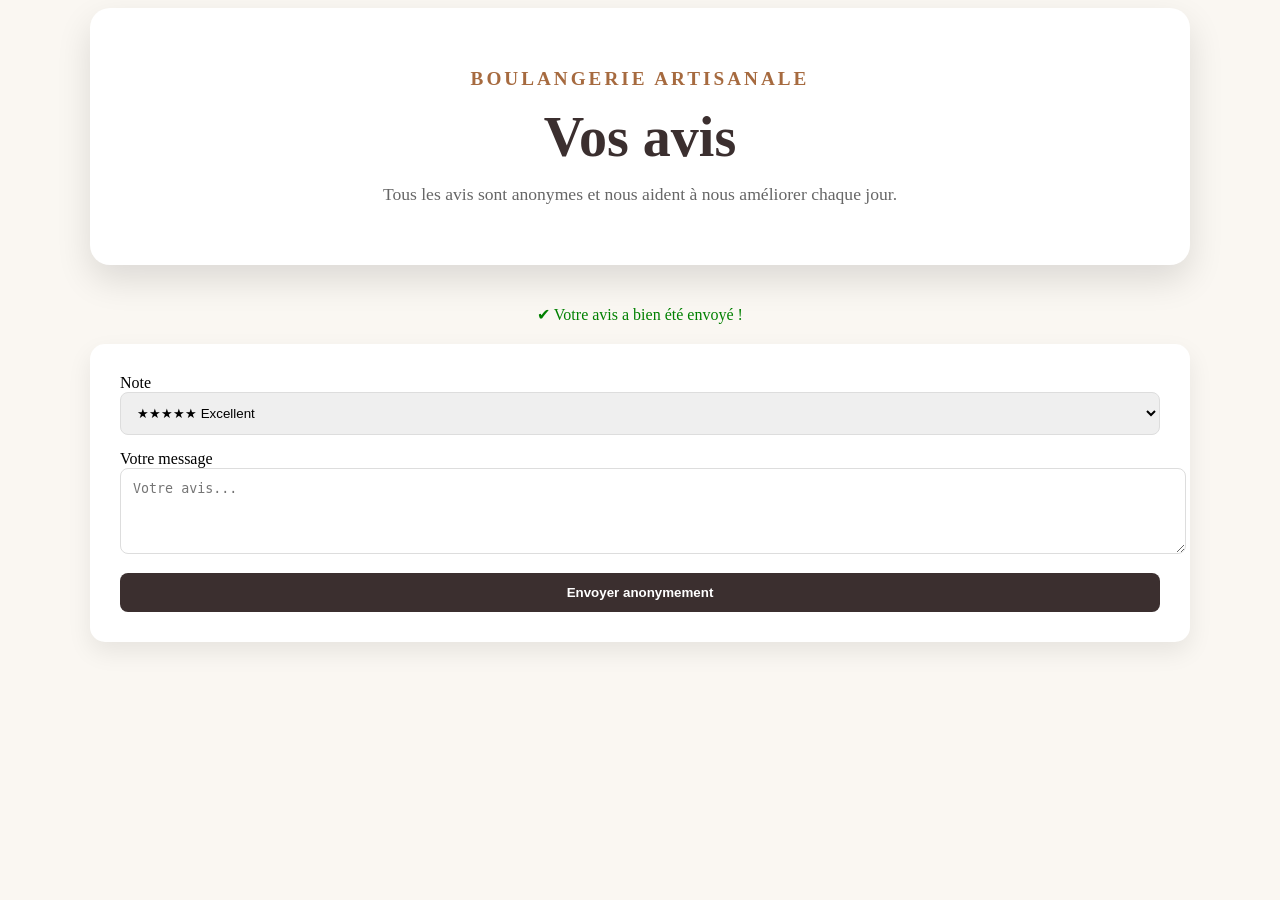
==== src/main/resources/templates/avis.html @ 19ebf7cf "Avis plus contact" ====
<!doctype html>
<html xmlns:th="http://www.thymeleaf.org">
  <head>
    <meta charset="utf-8" />
    <meta
      name="viewport"
      content="width=device-width, initial-scale=1, shrink-to-fit=no"
    />

    <title>Avis clients - Boulangerie artisanale</title>

    <link rel="icon" type="image/x-icon" th:href="@{/assets/favicon.ico}" />

    <!-- Google fonts -->
    <link
      href="https://fonts.googleapis.com/css?family=Raleway:100,100i,200,200i,300,300i,400,400i,500,500i,600,600i,700,700i,800,800i,900,900i"
      rel="stylesheet"
    />
    <link
      href="https://fonts.googleapis.com/css?family=Lora:400,400i,700,700i"
      rel="stylesheet"
    />

    <link th:href="@{/css/styles.css}" rel="stylesheet" />

    <style>
      /* BACKGROUND */
      body {
        background-color: #faf7f2;
      }

      /* CONTAINER */
      .container-custom {
        max-width: 1100px;
        margin: auto;
      }

      /* TITRE */
      .title-box {
        background: white;
        padding: 60px;
        border-radius: 20px;
        text-align: center;
        box-shadow: 0 15px 35px rgba(0, 0, 0, 0.12);
        margin-bottom: 40px;
      }

      .title-upper {
        display: block;
        color: #a66a3f;
        font-size: 1.2rem;
        font-weight: 600;
        text-transform: uppercase;
        letter-spacing: 3px;
      }

      .title-main {
        font-size: 3.5rem;
        font-weight: 800;
        color: #3b2f2f;
        margin: 15px 0;
      }

      .title-sub {
        color: #666;
        font-size: 1.1rem;
      }

      /* FORM */
      .review-form {
        background: white;
        padding: 30px;
        border-radius: 15px;
        box-shadow: 0 10px 25px rgba(0, 0, 0, 0.08);
        margin-bottom: 40px;
      }

      .review-form input,
      .review-form textarea,
      .review-form select {
        width: 100%;
        padding: 12px;
        margin-bottom: 15px;
        border-radius: 8px;
        border: 1px solid #ddd;
      }

      .review-form button {
        background-color: #3b2f2f;
        color: white;
        padding: 12px 20px;
        border: none;
        border-radius: 8px;
        cursor: pointer;
        transition: 0.2s;
        width: 100%;
        font-weight: 600;
      }

      .review-form button:hover {
        background-color: #a66a3f;
      }

      /* AVIS */
      .review-card {
        background: white;
        padding: 20px;
        border-radius: 12px;
        box-shadow: 0 8px 20px rgba(0, 0, 0, 0.08);
        margin-bottom: 15px;
      }

      .stars {
        color: #a66a3f;
        font-weight: bold;
        margin-bottom: 5px;
      }

      .anon {
        font-size: 0.8rem;
        color: #888;
        margin-bottom: 10px;
      }
    </style>
  </head>

  <body>
    <!-- HEADER -->
    <div th:replace="fragments/header :: header"></div>

    <!-- TITRE -->
    <section class="page-section">
      <div class="container container-custom">

        <div class="title-box">
          <span class="title-upper">Boulangerie artisanale</span>
          <div class="title-main">Vos avis</div>
          <div class="title-sub">
            Tous les avis sont anonymes et nous aident à nous améliorer chaque jour.
          </div>
        </div>

        <!-- MESSAGE SUCCESS -->
        <div th:if="${param.success}" style="color: green; text-align:center; margin-bottom: 20px;">
          ✔ Votre avis a bien été envoyé !
        </div>

        <!-- FORMULAIRE -->
        <div class="review-form">
          <form method="post" th:action="@{/avis}">

            <label>Note</label>
            <select name="note" required>
              <option value="5">★★★★★ Excellent</option>
              <option value="4">★★★★☆ Très bien</option>
              <option value="3">★★★☆☆ Bien</option>
              <option value="2">★★☆☆☆ Moyen</option>
              <option value="1">★☆☆☆☆ Déçu</option>
            </select>

            <label>Votre message</label>
            <textarea name="message" rows="4" placeholder="Votre avis..." required></textarea>

            <button type="submit">Envoyer anonymement</button>
          </form>
        </div>

      </div>
    </section>

    <!-- FOOTER -->
    <div th:replace="fragments/footer :: footer"></div>

    <script src="https://cdn.jsdelivr.net/npm/bootstrap@5.2.3/dist/js/bootstrap.bundle.min.js"></script>
  </body>
</html>
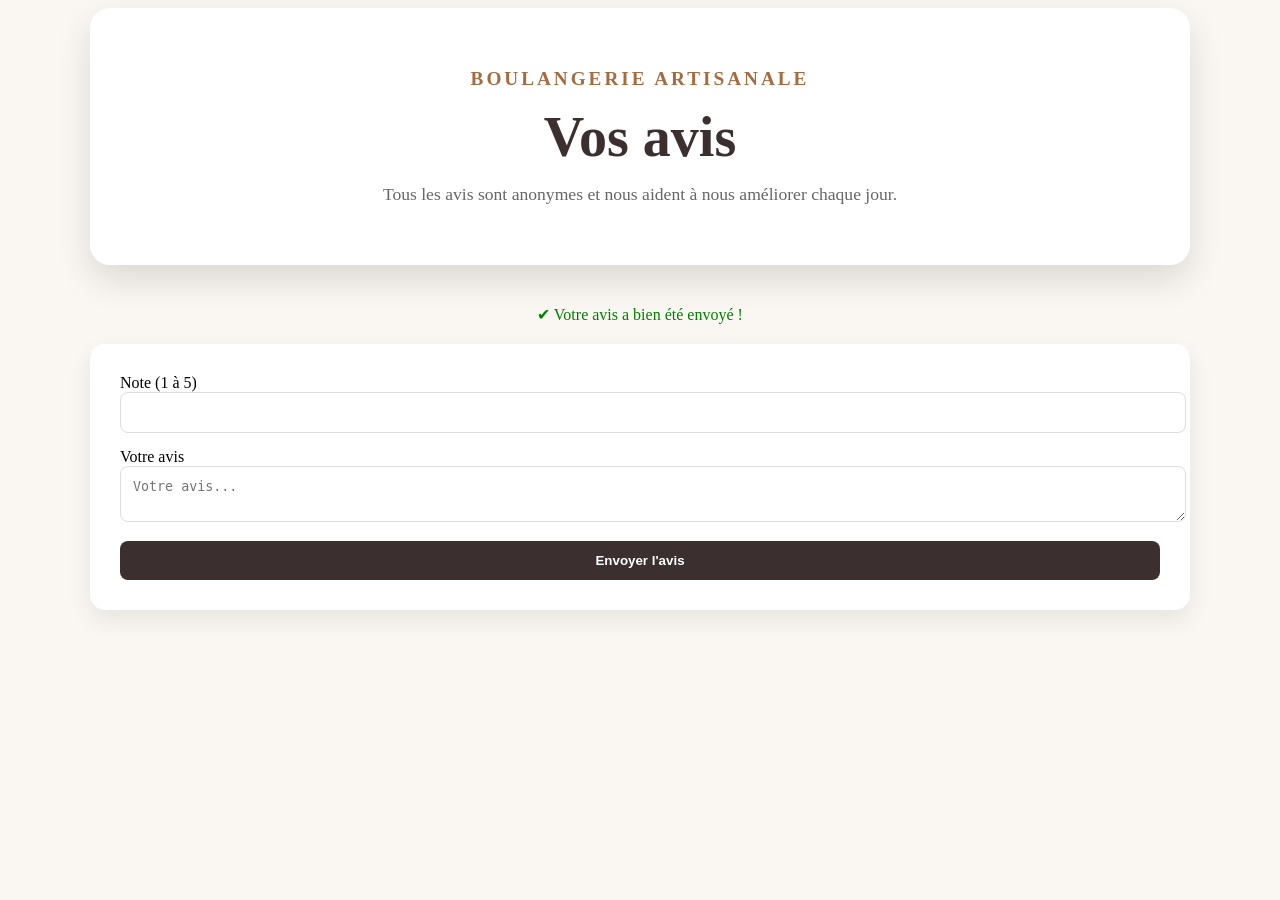
==== commit e78fb3b1: "Modifs horaires et formulaires" ====
--- a/src/main/resources/templates/avis.html
+++ b/src/main/resources/templates/avis.html
@@ -147,22 +147,16 @@
 
         <!-- FORMULAIRE -->
         <div class="review-form">
-          <form method="post" th:action="@{/avis}">
+          <form action="https://formspree.io/f/xjgzdjbb" method="POST">
 
-            <label>Note</label>
-            <select name="note" required>
-              <option value="5">★★★★★ Excellent</option>
-              <option value="4">★★★★☆ Très bien</option>
-              <option value="3">★★★☆☆ Bien</option>
-              <option value="2">★★☆☆☆ Moyen</option>
-              <option value="1">★☆☆☆☆ Déçu</option>
-            </select>
+  <label>Note (1 à 5)</label>
+  <input type="number" name="note" min="1" max="5" required />
 
-            <label>Votre message</label>
-            <textarea name="message" rows="4" placeholder="Votre avis..." required></textarea>
+  <label>Votre avis</label>
+  <textarea name="message" placeholder="Votre avis..." required></textarea>
 
-            <button type="submit">Envoyer anonymement</button>
-          </form>
+  <button type="submit">Envoyer l'avis</button>
+</form>
         </div>
 
       </div>
